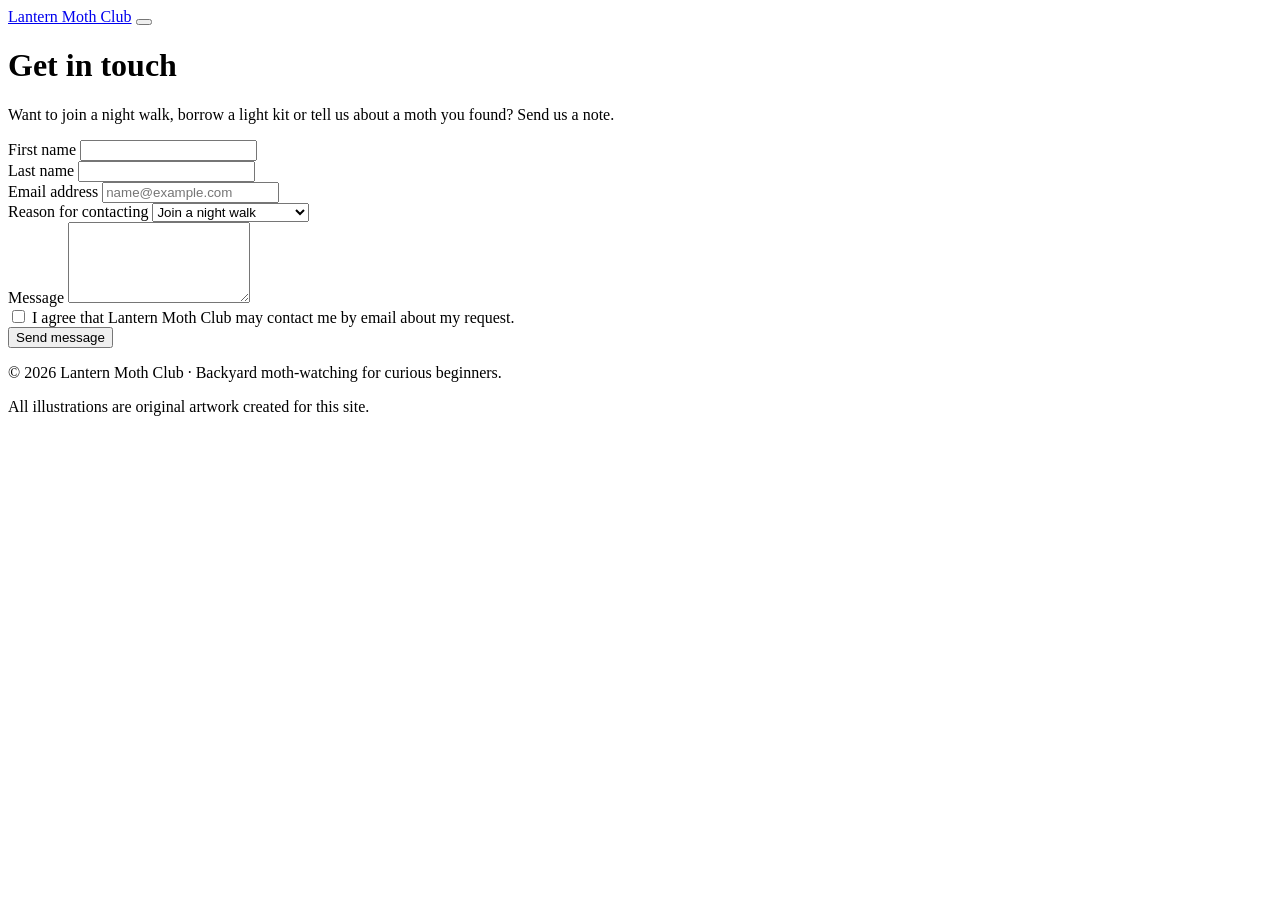
==== contact.html @ 5e59b5fc "Add contact page with accessible two-column form" ====
<!DOCTYPE html>
<html lang="en">
<head>
  <meta charset="utf-8">
  <meta name="viewport" content="width=device-width, initial-scale=1">
  <meta name="description" content="Contact Lantern Moth Club to join a night walk, borrow a light kit or report a sighting.">
  <title>Contact Lantern Moth Club | Join a Night Walk</title>
  <link rel="icon" href="images/luna-moth.svg" type="image/svg+xml">
  <link rel="stylesheet" href="css/bootstrap.min.css">
  <link rel="stylesheet" href="css/style.css">
</head>
<body>
  <header>
    <nav class="navbar md:navbar-expand bg-1 border-bottom" aria-label="Main navigation">
      <div class="container">
        <a class="navbar-brand theme-primary fw-bold" href="index.html">Lantern Moth Club</a>
        <button class="btn navbar-toggler ms-auto" type="button" data-bs-toggle="drawer" data-bs-target="#siteDrawer" aria-controls="siteDrawer" aria-label="Open navigation menu">
          <span class="navbar-toggler-icon" aria-hidden="true"></span>
        </button>
        <dialog class="drawer drawer-end" id="siteDrawer" aria-labelledby="siteDrawerLabel">
          <div class="drawer-header">
            <p class="drawer-title fw-bold mb-0" id="siteDrawerLabel">Menu</p>
            <button type="button" class="btn-close" data-bs-dismiss="drawer" aria-label="Close navigation menu"></button>
          </div>
          <div class="drawer-body">
            <ul class="navbar-nav ms-auto">
          <li class="nav-item"><a class="nav-link" href="index.html">Home</a></li>
          <li class="nav-item"><a class="nav-link" href="#">Field Log</a></li>
          <li class="nav-item"><a class="nav-link active" href="contact.html" aria-current="page">Contact</a></li>
            </ul>
          </div>
        </dialog>
      </div>
    </nav>
  </header>
  <main class="container py-5">
    <h1 class="text-4xl fw-bold">Get in touch</h1>
    <p class="text-lg mb-4">Want to join a night walk, borrow a light kit or tell us about a moth you found? Send us a note.</p>
    <form action="#" method="post" class="row g-3" aria-label="Contact form">
      <div class="col-12 md:col-6 form-field">
        <label for="firstName">First name</label>
        <input type="text" class="form-control" id="firstName" name="firstName" autocomplete="given-name" required>
      </div>
      <div class="col-12 md:col-6 form-field">
        <label for="lastName">Last name</label>
        <input type="text" class="form-control" id="lastName" name="lastName" autocomplete="family-name" required>
      </div>
      <div class="col-12 md:col-6 form-field">
        <label for="email">Email address</label>
        <input type="email" class="form-control" id="email" name="email" autocomplete="email" placeholder="name@example.com" required>
      </div>
      <div class="col-12 md:col-6 form-field">
        <label for="reason">Reason for contacting</label>
        <select class="form-control" id="reason" name="reason" required>
          <option value="walk">Join a night walk</option>
          <option value="kit">Borrow a light kit</option>
          <option value="sighting">Report a moth sighting</option>
          <option value="other">Something else</option>
        </select>
      </div>
      <div class="col-12 form-field">
        <label for="message">Message</label>
        <textarea class="form-control" id="message" name="message" rows="5" required></textarea>
      </div>
      <div class="col-12 form-field">
        <input type="checkbox" class="check" id="consent" name="consent" required>
        <label for="consent">I agree that Lantern Moth Club may contact me by email about my request.</label>
      </div>
      <div class="col-12">
        <button type="submit" class="btn-solid theme-primary">Send message</button>
      </div>
    </form>
  </main>
  <footer class="bg-1 border-top py-4 mt-5">
    <div class="container text-center small">
      <p class="mb-1">&copy; 2026 Lantern Moth Club &middot; Backyard moth-watching for curious beginners.</p>
      <p class="mb-0">All illustrations are original artwork created for this site.</p>
    </div>
  </footer>
  <script type="module" src="js/bootstrap.bundle.min.js"></script>
</body>
</html>
---- css/style.css ----
/* Lantern Moth Club theme: luna-moth green primary */
:root {
  --bs-primary-base: oklch(52% 0.13 160);
  --bs-primary-bg: oklch(42% 0.11 162);
  --bs-primary-fg: light-dark(oklch(40% 0.11 162), oklch(80% 0.12 158));
  --bs-primary-fg-emphasis: light-dark(oklch(30% 0.08 162), oklch(90% 0.08 158));
  --bs-primary-bg-subtle: light-dark(oklch(95% 0.03 158), oklch(26% 0.05 162));
  --bs-primary-bg-muted: light-dark(oklch(88% 0.06 158), oklch(33% 0.07 162));
  --bs-primary-border: light-dark(oklch(74% 0.08 158), oklch(46% 0.1 162));
  --bs-primary-focus-ring: oklch(55% 0.13 160 / 0.5);
  --bs-primary-contrast: #fff;
}

.btn-solid.theme-primary {
  --bs-btn-bg: oklch(42% 0.11 162);
  --bs-btn-border-color: oklch(42% 0.11 162);
  --bs-btn-color: #fff;
  --bs-btn-hover-bg: oklch(36% 0.1 162);
  --bs-btn-hover-border-color: oklch(36% 0.1 162);
  --bs-btn-hover-color: #fff;
  --bs-btn-active-bg: oklch(31% 0.09 162);
  --bs-btn-active-border-color: oklch(31% 0.09 162);
  --bs-btn-active-color: #fff;
}
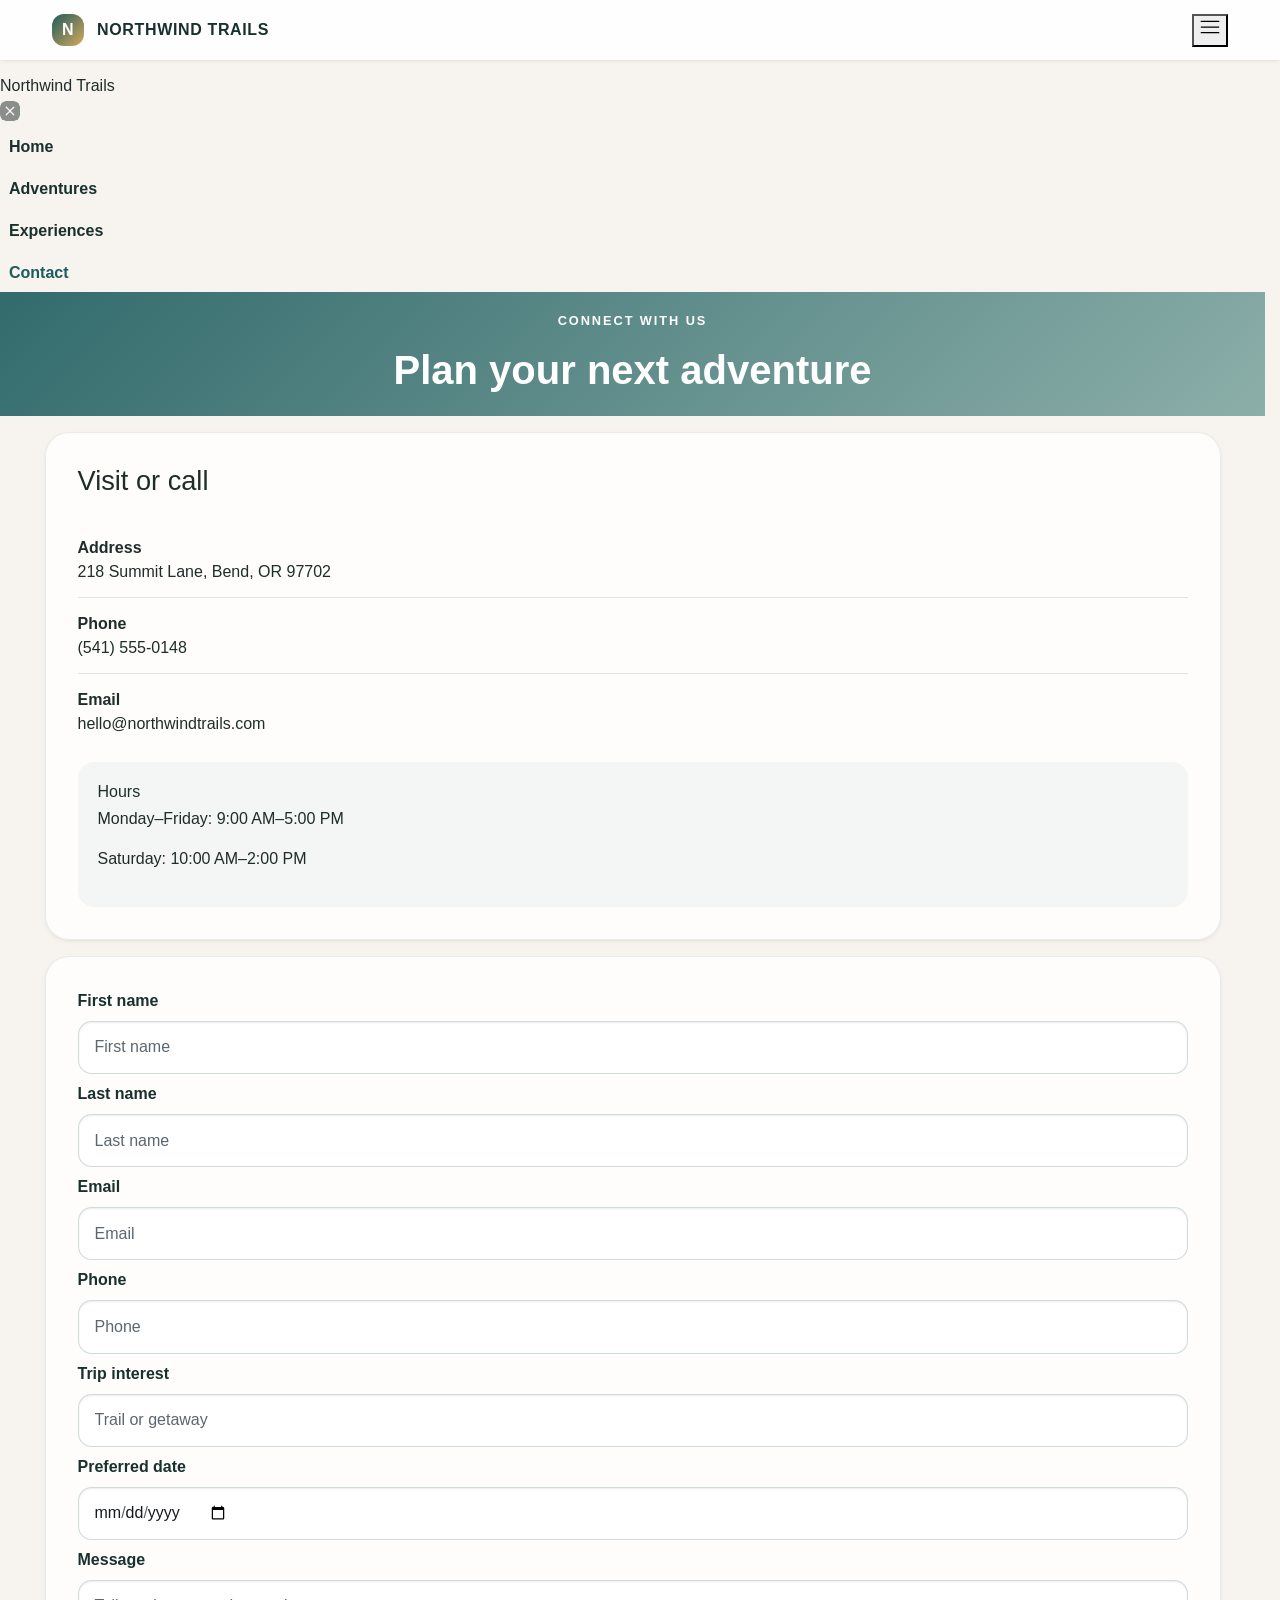
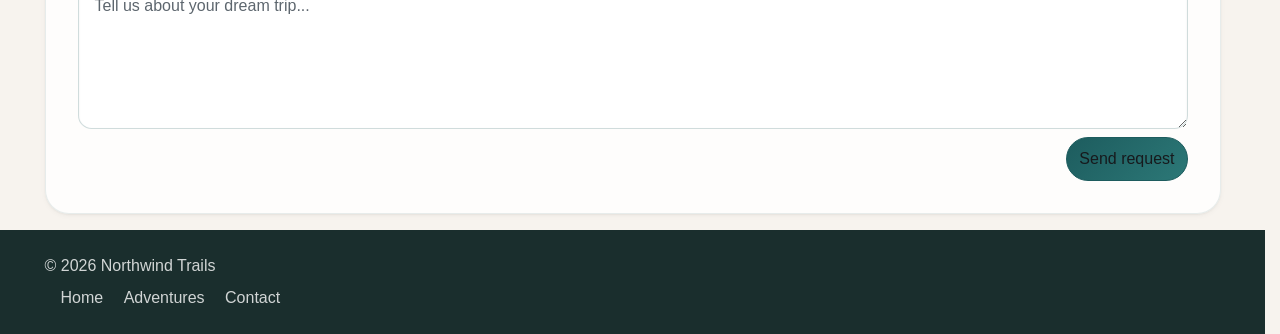
==== commit d870a9c6: "Replace repository with Northwind Trails landing site Co-authored-by: Copilot <223556219+Copilot@use" ====
--- a/contact.html
+++ b/contact.html
@@ -1,82 +1,159 @@
 <!DOCTYPE html>
 <html lang="en">
-<head>
-  <meta charset="utf-8">
-  <meta name="viewport" content="width=device-width, initial-scale=1">
-  <meta name="description" content="Contact Lantern Moth Club to join a night walk, borrow a light kit or report a sighting.">
-  <title>Contact Lantern Moth Club | Join a Night Walk</title>
-  <link rel="icon" href="images/luna-moth.svg" type="image/svg+xml">
-  <link rel="stylesheet" href="css/bootstrap.min.css">
-  <link rel="stylesheet" href="css/style.css">
-</head>
-<body>
-  <header>
-    <nav class="navbar md:navbar-expand bg-1 border-bottom" aria-label="Main navigation">
+  <head>
+    <meta charset="UTF-8" />
+    <meta name="viewport" content="width=device-width, initial-scale=1.0" />
+    <title>Northwind Trails | Contact</title>
+    <meta
+      name="description"
+      content="Contact Northwind Trails to plan your next mountain getaway or custom eco-tour."
+    />
+    <link rel="stylesheet" href="css/bootstrap.min.css" />
+    <link rel="stylesheet" href="css/style.css" />
+  </head>
+  <body>
+    <nav class="navbar navbar-expand-lg fixed-top shadow-sm">
       <div class="container">
-        <a class="navbar-brand theme-primary fw-bold" href="index.html">Lantern Moth Club</a>
-        <button class="btn navbar-toggler ms-auto" type="button" data-bs-toggle="drawer" data-bs-target="#siteDrawer" aria-controls="siteDrawer" aria-label="Open navigation menu">
-          <span class="navbar-toggler-icon" aria-hidden="true"></span>
+        <a class="navbar-brand" href="index.html" aria-label="Northwind Trails home page">
+          <span class="brand-mark">N</span>
+          <span>Northwind Trails</span>
+        </a>
+
+        <button
+          class="navbar-toggler"
+          type="button"
+          data-bs-toggle="offcanvas"
+          data-bs-target="#mobileNav"
+          aria-controls="mobileNav"
+          aria-label="Open navigation menu"
+        >
+          <span class="navbar-toggler-icon"></span>
         </button>
-        <dialog class="drawer drawer-end" id="siteDrawer" aria-labelledby="siteDrawerLabel">
-          <div class="drawer-header">
-            <p class="drawer-title fw-bold mb-0" id="siteDrawerLabel">Menu</p>
-            <button type="button" class="btn-close" data-bs-dismiss="drawer" aria-label="Close navigation menu"></button>
-          </div>
-          <div class="drawer-body">
-            <ul class="navbar-nav ms-auto">
-          <li class="nav-item"><a class="nav-link" href="index.html">Home</a></li>
-          <li class="nav-item"><a class="nav-link" href="#">Field Log</a></li>
-          <li class="nav-item"><a class="nav-link active" href="contact.html" aria-current="page">Contact</a></li>
-            </ul>
-          </div>
-        </dialog>
+
+        <div class="collapse navbar-collapse" id="mainNav">
+          <ul class="navbar-nav ms-auto align-items-lg-center">
+            <li class="nav-item"><a class="nav-link" href="index.html">Home</a></li>
+            <li class="nav-item"><a class="nav-link" href="index.html#adventures">Adventures</a></li>
+            <li class="nav-item"><a class="nav-link" href="index.html#experiences">Experiences</a></li>
+            <li class="nav-item"><a class="nav-link active" href="contact.html">Contact</a></li>
+            <li class="nav-item ms-lg-3">
+              <a class="btn btn-primary btn-sm rounded-pill px-3" href="contact.html#contactForm">Book now</a>
+            </li>
+          </ul>
+        </div>
       </div>
     </nav>
-  </header>
-  <main class="container py-5">
-    <h1 class="text-4xl fw-bold">Get in touch</h1>
-    <p class="text-lg mb-4">Want to join a night walk, borrow a light kit or tell us about a moth you found? Send us a note.</p>
-    <form action="#" method="post" class="row g-3" aria-label="Contact form">
-      <div class="col-12 md:col-6 form-field">
-        <label for="firstName">First name</label>
-        <input type="text" class="form-control" id="firstName" name="firstName" autocomplete="given-name" required>
+
+    <div class="offcanvas offcanvas-end" tabindex="-1" id="mobileNav" aria-labelledby="mobileNavLabel">
+      <div class="offcanvas-header">
+        <h5 class="offcanvas-title" id="mobileNavLabel">Northwind Trails</h5>
+        <button type="button" class="btn-close" data-bs-dismiss="offcanvas" aria-label="Close menu"></button>
       </div>
-      <div class="col-12 md:col-6 form-field">
-        <label for="lastName">Last name</label>
-        <input type="text" class="form-control" id="lastName" name="lastName" autocomplete="family-name" required>
+      <div class="offcanvas-body">
+        <ul class="navbar-nav">
+          <li class="nav-item"><a class="nav-link" href="index.html">Home</a></li>
+          <li class="nav-item"><a class="nav-link" href="index.html#adventures">Adventures</a></li>
+          <li class="nav-item"><a class="nav-link" href="index.html#experiences">Experiences</a></li>
+          <li class="nav-item"><a class="nav-link active" href="contact.html">Contact</a></li>
+        </ul>
       </div>
-      <div class="col-12 md:col-6 form-field">
-        <label for="email">Email address</label>
-        <input type="email" class="form-control" id="email" name="email" autocomplete="email" placeholder="name@example.com" required>
+    </div>
+
+    <main class="contact-page">
+      <section class="page-hero">
+        <div class="container py-5">
+          <div class="text-center">
+            <p class="eyebrow">Connect with us</p>
+            <h1>Plan your next adventure</h1>
+          </div>
+        </div>
+      </section>
+
+      <section class="py-5">
+        <div class="container">
+          <div class="row g-5 align-items-start">
+            <div class="col-lg-5">
+              <div class="contact-card shadow-sm h-100">
+                <h2 class="h3">Visit or call</h2>
+                <ul class="contact-list">
+                  <li>
+                    <strong>Address</strong>
+                    <span>218 Summit Lane, Bend, OR 97702</span>
+                  </li>
+                  <li>
+                    <strong>Phone</strong>
+                    <span>(541) 555-0148</span>
+                  </li>
+                  <li>
+                    <strong>Email</strong>
+                    <span>hello@northwindtrails.com</span>
+                  </li>
+                </ul>
+                <div class="hours-box mt-4">
+                  <h3 class="h5">Hours</h3>
+                  <p>Monday–Friday: 9:00 AM–5:00 PM</p>
+                  <p>Saturday: 10:00 AM–2:00 PM</p>
+                </div>
+              </div>
+            </div>
+
+            <div class="col-lg-7">
+              <form id="contactForm" class="contact-form shadow-sm">
+                <div class="row g-3">
+                  <div class="col-md-6">
+                    <label for="firstName" class="form-label">First name</label>
+                    <input type="text" class="form-control" id="firstName" name="firstName" placeholder="First name" />
+                  </div>
+                  <div class="col-md-6">
+                    <label for="lastName" class="form-label">Last name</label>
+                    <input type="text" class="form-control" id="lastName" name="lastName" placeholder="Last name" />
+                  </div>
+                  <div class="col-md-6">
+                    <label for="email" class="form-label">Email</label>
+                    <input type="email" class="form-control" id="email" name="email" placeholder="Email" />
+                  </div>
+                  <div class="col-md-6">
+                    <label for="phone" class="form-label">Phone</label>
+                    <input type="tel" class="form-control" id="phone" name="phone" placeholder="Phone" />
+                  </div>
+                  <div class="col-md-6">
+                    <label for="trip" class="form-label">Trip interest</label>
+                    <input type="text" class="form-control" id="trip" name="trip" placeholder="Trail or getaway" />
+                  </div>
+                  <div class="col-md-6">
+                    <label for="travelDate" class="form-label">Preferred date</label>
+                    <input type="date" class="form-control" id="travelDate" name="travelDate" />
+                  </div>
+                  <div class="col-12">
+                    <label for="message" class="form-label">Message</label>
+                    <textarea class="form-control" id="message" name="message" rows="5" placeholder="Tell us about your dream trip..."></textarea>
+                  </div>
+                  <div class="col-12 d-flex justify-content-end">
+                    <button type="submit" class="btn btn-primary btn-lg rounded-pill px-4">Send request</button>
+                  </div>
+                </div>
+              </form>
+            </div>
+          </div>
+        </div>
+      </section>
+    </main>
+
+    <footer class="site-footer">
+      <div class="container">
+        <div class="row gy-3 align-items-center">
+          <div class="col-md-6">
+            <p class="mb-0">© 2026 Northwind Trails</p>
+          </div>
+          <div class="col-md-6 text-md-end">
+            <a href="index.html">Home</a>
+            <a href="index.html#adventures">Adventures</a>
+            <a href="contact.html">Contact</a>
+          </div>
+        </div>
       </div>
-      <div class="col-12 md:col-6 form-field">
-        <label for="reason">Reason for contacting</label>
-        <select class="form-control" id="reason" name="reason" required>
-          <option value="walk">Join a night walk</option>
-          <option value="kit">Borrow a light kit</option>
-          <option value="sighting">Report a moth sighting</option>
-          <option value="other">Something else</option>
-        </select>
-      </div>
-      <div class="col-12 form-field">
-        <label for="message">Message</label>
-        <textarea class="form-control" id="message" name="message" rows="5" required></textarea>
-      </div>
-      <div class="col-12 form-field">
-        <input type="checkbox" class="check" id="consent" name="consent" required>
-        <label for="consent">I agree that Lantern Moth Club may contact me by email about my request.</label>
-      </div>
-      <div class="col-12">
-        <button type="submit" class="btn-solid theme-primary">Send message</button>
-      </div>
-    </form>
-  </main>
-  <footer class="bg-1 border-top py-4 mt-5">
-    <div class="container text-center small">
-      <p class="mb-1">&copy; 2026 Lantern Moth Club &middot; Backyard moth-watching for curious beginners.</p>
-      <p class="mb-0">All illustrations are original artwork created for this site.</p>
-    </div>
-  </footer>
-  <script type="module" src="js/bootstrap.bundle.min.js"></script>
-</body>
+    </footer>
+
+    <script src="js/bootstrap.bundle.min.js"></script>
+  </body>
 </html>
--- a/css/style.css
+++ b/css/style.css
@@ -1,24 +1,302 @@
-/* Lantern Moth Club theme: luna-moth green primary */
 :root {
-  --bs-primary-base: oklch(52% 0.13 160);
-  --bs-primary-bg: oklch(42% 0.11 162);
-  --bs-primary-fg: light-dark(oklch(40% 0.11 162), oklch(80% 0.12 158));
-  --bs-primary-fg-emphasis: light-dark(oklch(30% 0.08 162), oklch(90% 0.08 158));
-  --bs-primary-bg-subtle: light-dark(oklch(95% 0.03 158), oklch(26% 0.05 162));
-  --bs-primary-bg-muted: light-dark(oklch(88% 0.06 158), oklch(33% 0.07 162));
-  --bs-primary-border: light-dark(oklch(74% 0.08 158), oklch(46% 0.1 162));
-  --bs-primary-focus-ring: oklch(55% 0.13 160 / 0.5);
-  --bs-primary-contrast: #fff;
-}
-
-.btn-solid.theme-primary {
-  --bs-btn-bg: oklch(42% 0.11 162);
-  --bs-btn-border-color: oklch(42% 0.11 162);
-  --bs-btn-color: #fff;
-  --bs-btn-hover-bg: oklch(36% 0.1 162);
-  --bs-btn-hover-border-color: oklch(36% 0.1 162);
-  --bs-btn-hover-color: #fff;
-  --bs-btn-active-bg: oklch(31% 0.09 162);
-  --bs-btn-active-border-color: oklch(31% 0.09 162);
-  --bs-btn-active-color: #fff;
-}
+  --bs-primary: #1d5c5e;
+  --bs-secondary: #7a9d96;
+  --bs-success: #3a6b4d;
+  --bs-light: #f5f2ec;
+  --bs-dark: #1d2a2d;
+  --bs-body-bg: #f7f3ee;
+  --bs-body-color: #1f2d2a;
+  --brand-gold: #d7a95b;
+  --brand-ink: #18312d;
+  --brand-sand: #f7f0e8;
+  --brand-mint: #dde9e4;
+}
+
+html {
+  scroll-behavior: smooth;
+}
+
+body {
+  font-family: "Segoe UI", Tahoma, sans-serif;
+  background: var(--bs-body-bg);
+  color: var(--bs-body-color);
+  padding-top: 76px;
+}
+
+img {
+  display: block;
+  max-width: 100%;
+}
+
+.navbar {
+  background: rgba(255, 255, 255, 0.9);
+  backdrop-filter: blur(12px);
+}
+
+.navbar-brand {
+  font-weight: 700;
+  color: var(--brand-ink);
+  letter-spacing: 0.04em;
+  text-transform: uppercase;
+}
+
+.brand-mark {
+  display: inline-flex;
+  align-items: center;
+  justify-content: center;
+  width: 2rem;
+  height: 2rem;
+  margin-right: 0.5rem;
+  border-radius: 0.75rem;
+  background: linear-gradient(135deg, var(--bs-primary), var(--brand-gold));
+  color: white;
+  font-weight: 700;
+}
+
+.nav-link {
+  color: var(--brand-ink);
+  font-weight: 600;
+}
+
+.nav-link:hover,
+.nav-link:focus,
+.nav-link.active {
+  color: var(--bs-primary);
+}
+
+.btn-primary {
+  background: linear-gradient(135deg, var(--bs-primary), #2c7877);
+  border-color: var(--bs-primary);
+}
+
+.btn-primary:hover,
+.btn-primary:focus {
+  background: linear-gradient(135deg, #1a4e50, var(--bs-primary));
+  border-color: #1a4e50;
+}
+
+.btn-outline-primary {
+  border-width: 2px;
+  color: var(--bs-primary);
+}
+
+.hero-section {
+  background:
+    radial-gradient(circle at top left, rgba(125, 165, 159, 0.28), transparent 30%),
+    linear-gradient(180deg, #f9f4ef 0%, #eef3f2 100%);
+}
+
+.eyebrow {
+  display: inline-block;
+  margin-bottom: 1rem;
+  color: var(--bs-primary);
+  font-size: 0.8rem;
+  font-weight: 700;
+  letter-spacing: 0.15em;
+  text-transform: uppercase;
+}
+
+.hero-section h1,
+.page-hero h1,
+.info-panel h2,
+.text-center h2 {
+  color: var(--brand-ink);
+  font-weight: 800;
+}
+
+.hero-section h1 {
+  font-size: clamp(2.5rem, 5vw, 4.25rem);
+  line-height: 1.1;
+  margin-bottom: 1rem;
+}
+
+.lead {
+  font-size: 1.1rem;
+}
+
+.feature-list {
+  list-style: none;
+  padding: 0;
+  margin: 1.5rem 0 0;
+  display: flex;
+  flex-wrap: wrap;
+  gap: 0.75rem 1.25rem;
+  color: var(--brand-ink);
+  font-weight: 600;
+}
+
+.feature-list li::before {
+  content: "✓";
+  color: var(--bs-success);
+  margin-right: 0.5rem;
+}
+
+.hero-card {
+  position: relative;
+  overflow: hidden;
+  border-radius: 2rem;
+  border: 8px solid rgba(255, 255, 255, 0.8);
+}
+
+.hero-card img {
+  aspect-ratio: 4 / 5;
+  object-fit: cover;
+}
+
+.carousel {
+  border-radius: 1.5rem;
+  overflow: hidden;
+}
+
+.carousel-item img {
+  height: 520px;
+  object-fit: cover;
+}
+
+.carousel-caption {
+  background: linear-gradient(180deg, transparent, rgba(12, 23, 26, 0.7));
+  border-radius: 0.75rem;
+  padding: 1.25rem 1.5rem;
+}
+
+.card {
+  border-radius: 1.25rem;
+  overflow: hidden;
+  transition: transform 0.2s ease, box-shadow 0.2s ease;
+}
+
+.card:hover {
+  transform: translateY(-4px);
+  box-shadow: 0 1.25rem 2.5rem rgba(24, 49, 45, 0.12) !important;
+}
+
+.card-img-top {
+  height: 240px;
+  object-fit: cover;
+}
+
+.accordion {
+  border-radius: 1.5rem;
+  overflow: hidden;
+}
+
+.accordion-button {
+  font-weight: 700;
+  color: var(--brand-ink);
+}
+
+.accordion-button:not(.collapsed) {
+  background: rgba(29, 92, 94, 0.08);
+  color: var(--bs-primary);
+}
+
+.info-panel,
+.contact-card,
+.contact-form {
+  background: rgba(255, 255, 255, 0.8);
+  border: 1px solid rgba(29, 92, 94, 0.1);
+  border-radius: 1.5rem;
+}
+
+.icon-box {
+  display: inline-flex;
+  align-items: center;
+  justify-content: center;
+  width: 2.25rem;
+  height: 2.25rem;
+  border-radius: 999px;
+  background: rgba(29, 92, 94, 0.1);
+  color: var(--bs-primary);
+  font-weight: 700;
+}
+
+.site-footer {
+  padding: 1.5rem 0;
+  background: #1a2e2d;
+  color: rgba(255, 255, 255, 0.8);
+}
+
+.site-footer a {
+  color: rgba(255, 255, 255, 0.8);
+  text-decoration: none;
+  margin-left: 1rem;
+}
+
+.page-hero {
+  background: linear-gradient(135deg, rgba(29, 92, 94, 0.9), rgba(125, 165, 159, 0.88));
+  color: white;
+}
+
+.page-hero .eyebrow,
+.page-hero h1 {
+  color: white;
+}
+
+.contact-card,
+.contact-form {
+  padding: 2rem;
+}
+
+.contact-list {
+  list-style: none;
+  padding: 0;
+  margin: 1.5rem 0 0;
+}
+
+.contact-list li {
+  display: flex;
+  flex-direction: column;
+  padding: 0.85rem 0;
+  border-bottom: 1px solid rgba(24, 49, 45, 0.12);
+}
+
+.contact-list li:last-child {
+  border-bottom: none;
+}
+
+.hours-box {
+  background: rgba(125, 165, 159, 0.08);
+  border-radius: 1rem;
+  padding: 1.25rem;
+}
+
+.form-label {
+  font-weight: 600;
+  color: var(--brand-ink);
+}
+
+.form-control {
+  border-radius: 0.85rem;
+  border-color: rgba(29, 92, 94, 0.2);
+  padding: 0.85rem 1rem;
+}
+
+.form-control:focus {
+  border-color: var(--bs-primary);
+  box-shadow: 0 0 0 0.25rem rgba(29, 92, 94, 0.16);
+}
+
+@media (max-width: 991.98px) {
+  body {
+    padding-top: 68px;
+  }
+
+  .navbar-collapse {
+    display: none;
+  }
+}
+
+@media (max-width: 767.98px) {
+  .carousel-item img {
+    height: 360px;
+  }
+
+  .hero-section h1 {
+    font-size: 2.5rem;
+  }
+
+  .contact-card,
+  .contact-form {
+    padding: 1.25rem;
+  }
+}
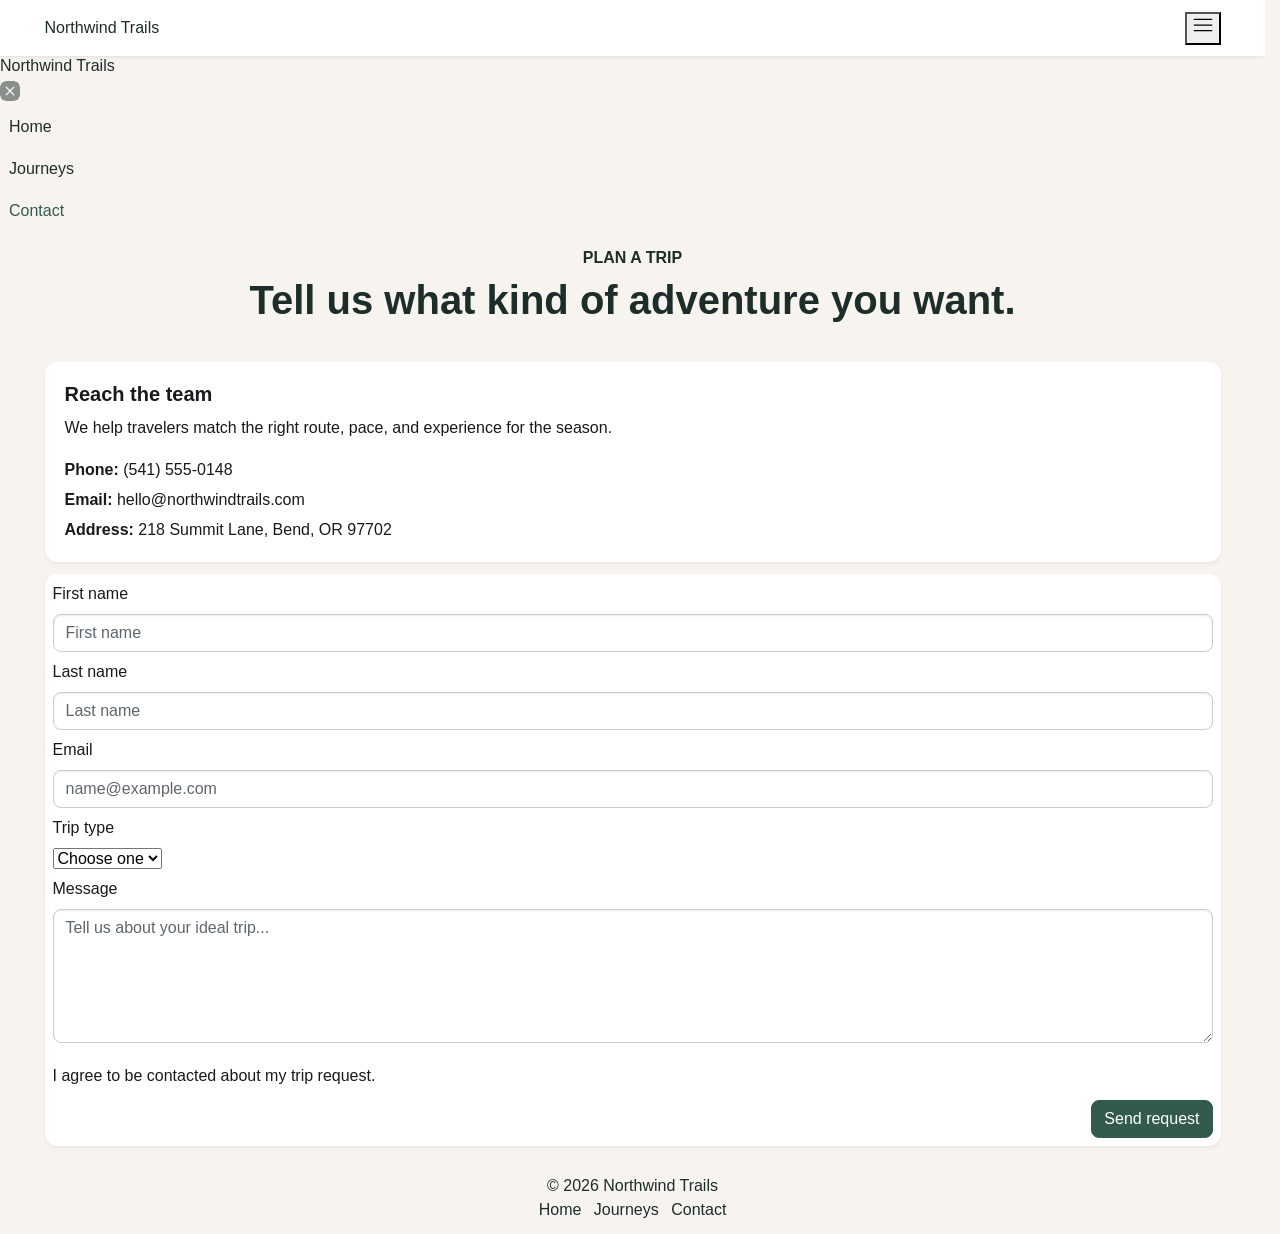
==== commit 5592eaa4: "Align site with assignment requirements and enable GitHub Pages Co-authored-by: Copilot <223556219+C" ====
--- a/contact.html
+++ b/contact.html
@@ -4,132 +4,102 @@
     <meta charset="UTF-8" />
     <meta name="viewport" content="width=device-width, initial-scale=1.0" />
     <title>Northwind Trails | Contact</title>
-    <meta
-      name="description"
-      content="Contact Northwind Trails to plan your next mountain getaway or custom eco-tour."
-    />
+    <meta name="description" content="Contact Northwind Trails to plan a guided hiking trip or custom outdoor getaway." />
     <link rel="stylesheet" href="css/bootstrap.min.css" />
     <link rel="stylesheet" href="css/style.css" />
   </head>
   <body>
-    <nav class="navbar navbar-expand-lg fixed-top shadow-sm">
+    <nav class="navbar navbar-expand-md bg-body shadow-sm">
       <div class="container">
-        <a class="navbar-brand" href="index.html" aria-label="Northwind Trails home page">
-          <span class="brand-mark">N</span>
-          <span>Northwind Trails</span>
-        </a>
-
-        <button
-          class="navbar-toggler"
-          type="button"
-          data-bs-toggle="offcanvas"
-          data-bs-target="#mobileNav"
-          aria-controls="mobileNav"
-          aria-label="Open navigation menu"
-        >
+        <a class="navbar-brand" href="index.html">Northwind Trails</a>
+        <button class="navbar-toggler" type="button" data-bs-toggle="offcanvas" data-bs-target="#navDrawer" aria-controls="navDrawer" aria-label="Open menu">
           <span class="navbar-toggler-icon"></span>
         </button>
-
-        <div class="collapse navbar-collapse" id="mainNav">
-          <ul class="navbar-nav ms-auto align-items-lg-center">
+        <div class="collapse navbar-collapse">
+          <ul class="navbar-nav ms-auto">
             <li class="nav-item"><a class="nav-link" href="index.html">Home</a></li>
-            <li class="nav-item"><a class="nav-link" href="index.html#adventures">Adventures</a></li>
-            <li class="nav-item"><a class="nav-link" href="index.html#experiences">Experiences</a></li>
+            <li class="nav-item"><a class="nav-link" href="#">Journeys</a></li>
             <li class="nav-item"><a class="nav-link active" href="contact.html">Contact</a></li>
-            <li class="nav-item ms-lg-3">
-              <a class="btn btn-primary btn-sm rounded-pill px-3" href="contact.html#contactForm">Book now</a>
-            </li>
           </ul>
         </div>
       </div>
     </nav>
 
-    <div class="offcanvas offcanvas-end" tabindex="-1" id="mobileNav" aria-labelledby="mobileNavLabel">
+    <div class="offcanvas offcanvas-end" tabindex="-1" id="navDrawer" aria-labelledby="navDrawerLabel">
       <div class="offcanvas-header">
-        <h5 class="offcanvas-title" id="mobileNavLabel">Northwind Trails</h5>
+        <h5 class="offcanvas-title" id="navDrawerLabel">Northwind Trails</h5>
         <button type="button" class="btn-close" data-bs-dismiss="offcanvas" aria-label="Close menu"></button>
       </div>
       <div class="offcanvas-body">
         <ul class="navbar-nav">
           <li class="nav-item"><a class="nav-link" href="index.html">Home</a></li>
-          <li class="nav-item"><a class="nav-link" href="index.html#adventures">Adventures</a></li>
-          <li class="nav-item"><a class="nav-link" href="index.html#experiences">Experiences</a></li>
+          <li class="nav-item"><a class="nav-link" href="#">Journeys</a></li>
           <li class="nav-item"><a class="nav-link active" href="contact.html">Contact</a></li>
         </ul>
       </div>
     </div>
 
-    <main class="contact-page">
-      <section class="page-hero">
-        <div class="container py-5">
-          <div class="text-center">
-            <p class="eyebrow">Connect with us</p>
-            <h1>Plan your next adventure</h1>
-          </div>
+    <main>
+      <section class="py-5 bg-body-tertiary">
+        <div class="container text-center">
+          <p class="text-uppercase fw-bold text-primary mb-2">Plan a trip</p>
+          <h1 class="fw-bold">Tell us what kind of adventure you want.</h1>
         </div>
       </section>
 
       <section class="py-5">
         <div class="container">
-          <div class="row g-5 align-items-start">
+          <div class="row g-4">
             <div class="col-lg-5">
-              <div class="contact-card shadow-sm h-100">
-                <h2 class="h3">Visit or call</h2>
-                <ul class="contact-list">
-                  <li>
-                    <strong>Address</strong>
-                    <span>218 Summit Lane, Bend, OR 97702</span>
-                  </li>
-                  <li>
-                    <strong>Phone</strong>
-                    <span>(541) 555-0148</span>
-                  </li>
-                  <li>
-                    <strong>Email</strong>
-                    <span>hello@northwindtrails.com</span>
-                  </li>
-                </ul>
-                <div class="hours-box mt-4">
-                  <h3 class="h5">Hours</h3>
-                  <p>Monday–Friday: 9:00 AM–5:00 PM</p>
-                  <p>Saturday: 10:00 AM–2:00 PM</p>
+              <div class="card h-100 shadow-sm border-0">
+                <div class="card-body">
+                  <h2 class="h4 fw-bold">Reach the team</h2>
+                  <p class="mb-3">We help travelers match the right route, pace, and experience for the season.</p>
+                  <ul class="list-unstyled">
+                    <li class="mb-2"><strong>Phone:</strong> (541) 555-0148</li>
+                    <li class="mb-2"><strong>Email:</strong> hello@northwindtrails.com</li>
+                    <li><strong>Address:</strong> 218 Summit Lane, Bend, OR 97702</li>
+                  </ul>
                 </div>
               </div>
             </div>
 
             <div class="col-lg-7">
-              <form id="contactForm" class="contact-form shadow-sm">
+              <form class="card shadow-sm border-0 p-3 p-md-4" novalidate>
                 <div class="row g-3">
                   <div class="col-md-6">
                     <label for="firstName" class="form-label">First name</label>
-                    <input type="text" class="form-control" id="firstName" name="firstName" placeholder="First name" />
+                    <input id="firstName" class="form-field form-control" type="text" name="firstName" placeholder="First name" />
                   </div>
                   <div class="col-md-6">
                     <label for="lastName" class="form-label">Last name</label>
-                    <input type="text" class="form-control" id="lastName" name="lastName" placeholder="Last name" />
+                    <input id="lastName" class="form-field form-control" type="text" name="lastName" placeholder="Last name" />
                   </div>
                   <div class="col-md-6">
                     <label for="email" class="form-label">Email</label>
-                    <input type="email" class="form-control" id="email" name="email" placeholder="Email" />
+                    <input id="email" class="form-field form-control" type="email" name="email" placeholder="name@example.com" />
                   </div>
                   <div class="col-md-6">
-                    <label for="phone" class="form-label">Phone</label>
-                    <input type="tel" class="form-control" id="phone" name="phone" placeholder="Phone" />
-                  </div>
-                  <div class="col-md-6">
-                    <label for="trip" class="form-label">Trip interest</label>
-                    <input type="text" class="form-control" id="trip" name="trip" placeholder="Trail or getaway" />
-                  </div>
-                  <div class="col-md-6">
-                    <label for="travelDate" class="form-label">Preferred date</label>
-                    <input type="date" class="form-control" id="travelDate" name="travelDate" />
+                    <label for="tripType" class="form-label">Trip type</label>
+                    <select id="tripType" class="form-field form-select" name="tripType">
+                      <option selected value="">Choose one</option>
+                      <option value="Hike">Hike</option>
+                      <option value="Camp">Camp</option>
+                      <option value="Photo">Photo trip</option>
+                    </select>
                   </div>
                   <div class="col-12">
                     <label for="message" class="form-label">Message</label>
-                    <textarea class="form-control" id="message" name="message" rows="5" placeholder="Tell us about your dream trip..."></textarea>
+                    <textarea id="message" class="form-field form-control" name="message" rows="5" placeholder="Tell us about your ideal trip..."></textarea>
                   </div>
-                  <div class="col-12 d-flex justify-content-end">
-                    <button type="submit" class="btn btn-primary btn-lg rounded-pill px-4">Send request</button>
+                  <div class="col-12">
+                    <div class="form-check">
+                      <input id="consent" class="form-field form-check-input" type="checkbox" name="consent" />
+                      <label for="consent" class="form-check-label">I agree to be contacted about my trip request.</label>
+                    </div>
+                  </div>
+                  <div class="col-12 text-end">
+                    <button type="submit" class="btn btn-solid theme-primary">Send request</button>
                   </div>
                 </div>
               </form>
@@ -139,21 +109,19 @@
       </section>
     </main>
 
-    <footer class="site-footer">
-      <div class="container">
-        <div class="row gy-3 align-items-center">
-          <div class="col-md-6">
-            <p class="mb-0">© 2026 Northwind Trails</p>
-          </div>
+    <footer class="bg-dark text-white py-4">
+      <div class="container text-center text-md-start">
+        <div class="row">
+          <div class="col-md-6">© 2026 Northwind Trails</div>
           <div class="col-md-6 text-md-end">
-            <a href="index.html">Home</a>
-            <a href="index.html#adventures">Adventures</a>
-            <a href="contact.html">Contact</a>
+            <a href="index.html" class="text-white text-decoration-none me-3">Home</a>
+            <a href="#" class="text-white text-decoration-none me-3">Journeys</a>
+            <a href="contact.html" class="text-white text-decoration-none">Contact</a>
           </div>
         </div>
       </div>
     </footer>
 
-    <script src="js/bootstrap.bundle.min.js"></script>
+    <script type="module" src="js/bootstrap.bundle.min.js"></script>
   </body>
 </html>
--- a/css/style.css
+++ b/css/style.css
@@ -1,302 +1,14 @@
-:root {
-  --bs-primary: #1d5c5e;
-  --bs-secondary: #7a9d96;
-  --bs-success: #3a6b4d;
-  --bs-light: #f5f2ec;
-  --bs-dark: #1d2a2d;
-  --bs-body-bg: #f7f3ee;
-  --bs-body-color: #1f2d2a;
-  --brand-gold: #d7a95b;
-  --brand-ink: #18312d;
-  --brand-sand: #f7f0e8;
-  --brand-mint: #dde9e4;
-}
-
-html {
-  scroll-behavior: smooth;
-}
-
-body {
-  font-family: "Segoe UI", Tahoma, sans-serif;
-  background: var(--bs-body-bg);
-  color: var(--bs-body-color);
-  padding-top: 76px;
-}
-
-img {
-  display: block;
-  max-width: 100%;
-}
-
-.navbar {
-  background: rgba(255, 255, 255, 0.9);
-  backdrop-filter: blur(12px);
-}
-
-.navbar-brand {
-  font-weight: 700;
-  color: var(--brand-ink);
-  letter-spacing: 0.04em;
-  text-transform: uppercase;
-}
-
-.brand-mark {
-  display: inline-flex;
-  align-items: center;
-  justify-content: center;
-  width: 2rem;
-  height: 2rem;
-  margin-right: 0.5rem;
-  border-radius: 0.75rem;
-  background: linear-gradient(135deg, var(--bs-primary), var(--brand-gold));
-  color: white;
-  font-weight: 700;
-}
-
-.nav-link {
-  color: var(--brand-ink);
-  font-weight: 600;
-}
-
-.nav-link:hover,
-.nav-link:focus,
-.nav-link.active {
-  color: var(--bs-primary);
-}
-
-.btn-primary {
-  background: linear-gradient(135deg, var(--bs-primary), #2c7877);
-  border-color: var(--bs-primary);
-}
-
-.btn-primary:hover,
-.btn-primary:focus {
-  background: linear-gradient(135deg, #1a4e50, var(--bs-primary));
-  border-color: #1a4e50;
-}
-
-.btn-outline-primary {
-  border-width: 2px;
-  color: var(--bs-primary);
-}
-
-.hero-section {
-  background:
-    radial-gradient(circle at top left, rgba(125, 165, 159, 0.28), transparent 30%),
-    linear-gradient(180deg, #f9f4ef 0%, #eef3f2 100%);
-}
-
-.eyebrow {
-  display: inline-block;
-  margin-bottom: 1rem;
-  color: var(--bs-primary);
-  font-size: 0.8rem;
-  font-weight: 700;
-  letter-spacing: 0.15em;
-  text-transform: uppercase;
-}
-
-.hero-section h1,
-.page-hero h1,
-.info-panel h2,
-.text-center h2 {
-  color: var(--brand-ink);
-  font-weight: 800;
-}
-
-.hero-section h1 {
-  font-size: clamp(2.5rem, 5vw, 4.25rem);
-  line-height: 1.1;
-  margin-bottom: 1rem;
-}
-
-.lead {
-  font-size: 1.1rem;
-}
-
-.feature-list {
-  list-style: none;
-  padding: 0;
-  margin: 1.5rem 0 0;
-  display: flex;
-  flex-wrap: wrap;
-  gap: 0.75rem 1.25rem;
-  color: var(--brand-ink);
-  font-weight: 600;
-}
-
-.feature-list li::before {
-  content: "✓";
-  color: var(--bs-success);
-  margin-right: 0.5rem;
-}
-
-.hero-card {
-  position: relative;
-  overflow: hidden;
-  border-radius: 2rem;
-  border: 8px solid rgba(255, 255, 255, 0.8);
-}
-
-.hero-card img {
-  aspect-ratio: 4 / 5;
-  object-fit: cover;
-}
-
-.carousel {
-  border-radius: 1.5rem;
-  overflow: hidden;
-}
-
-.carousel-item img {
-  height: 520px;
-  object-fit: cover;
-}
-
-.carousel-caption {
-  background: linear-gradient(180deg, transparent, rgba(12, 23, 26, 0.7));
-  border-radius: 0.75rem;
-  padding: 1.25rem 1.5rem;
-}
-
-.card {
-  border-radius: 1.25rem;
-  overflow: hidden;
-  transition: transform 0.2s ease, box-shadow 0.2s ease;
-}
-
-.card:hover {
-  transform: translateY(-4px);
-  box-shadow: 0 1.25rem 2.5rem rgba(24, 49, 45, 0.12) !important;
-}
-
-.card-img-top {
-  height: 240px;
-  object-fit: cover;
-}
-
-.accordion {
-  border-radius: 1.5rem;
-  overflow: hidden;
-}
-
-.accordion-button {
-  font-weight: 700;
-  color: var(--brand-ink);
-}
-
-.accordion-button:not(.collapsed) {
-  background: rgba(29, 92, 94, 0.08);
-  color: var(--bs-primary);
-}
-
-.info-panel,
-.contact-card,
-.contact-form {
-  background: rgba(255, 255, 255, 0.8);
-  border: 1px solid rgba(29, 92, 94, 0.1);
-  border-radius: 1.5rem;
-}
-
-.icon-box {
-  display: inline-flex;
-  align-items: center;
-  justify-content: center;
-  width: 2.25rem;
-  height: 2.25rem;
-  border-radius: 999px;
-  background: rgba(29, 92, 94, 0.1);
-  color: var(--bs-primary);
-  font-weight: 700;
-}
-
-.site-footer {
-  padding: 1.5rem 0;
-  background: #1a2e2d;
-  color: rgba(255, 255, 255, 0.8);
-}
-
-.site-footer a {
-  color: rgba(255, 255, 255, 0.8);
-  text-decoration: none;
-  margin-left: 1rem;
-}
-
-.page-hero {
-  background: linear-gradient(135deg, rgba(29, 92, 94, 0.9), rgba(125, 165, 159, 0.88));
-  color: white;
-}
-
-.page-hero .eyebrow,
-.page-hero h1 {
-  color: white;
-}
-
-.contact-card,
-.contact-form {
-  padding: 2rem;
-}
-
-.contact-list {
-  list-style: none;
-  padding: 0;
-  margin: 1.5rem 0 0;
-}
-
-.contact-list li {
-  display: flex;
-  flex-direction: column;
-  padding: 0.85rem 0;
-  border-bottom: 1px solid rgba(24, 49, 45, 0.12);
-}
-
-.contact-list li:last-child {
-  border-bottom: none;
-}
-
-.hours-box {
-  background: rgba(125, 165, 159, 0.08);
-  border-radius: 1rem;
-  padding: 1.25rem;
-}
-
-.form-label {
-  font-weight: 600;
-  color: var(--brand-ink);
-}
-
-.form-control {
-  border-radius: 0.85rem;
-  border-color: rgba(29, 92, 94, 0.2);
-  padding: 0.85rem 1rem;
-}
-
-.form-control:focus {
-  border-color: var(--bs-primary);
-  box-shadow: 0 0 0 0.25rem rgba(29, 92, 94, 0.16);
-}
-
-@media (max-width: 991.98px) {
-  body {
-    padding-top: 68px;
-  }
-
-  .navbar-collapse {
-    display: none;
-  }
-}
-
-@media (max-width: 767.98px) {
-  .carousel-item img {
-    height: 360px;
-  }
-
-  .hero-section h1 {
-    font-size: 2.5rem;
-  }
-
-  .contact-card,
-  .contact-form {
-    padding: 1.25rem;
-  }
-}
+:root{--bs-primary:#325b4e;--bs-body-color:#1d2d2a;--bs-body-bg:#f7f3ee}
+body{background:var(--bs-body-bg);color:var(--bs-body-color)}
+a,.nav-link,.navbar-brand{color:var(--bs-body-color)}
+.nav-link.active,.nav-link:hover,.navbar-brand:hover{color:var(--bs-primary)}
+.btn-solid.theme-primary{background:var(--bs-primary);border-color:var(--bs-primary);color:#fff}
+.btn-solid.theme-primary:hover,.btn-solid.theme-primary:focus{background:#25493d;border-color:#25493d;color:#fff}
+.btn-outline-primary{border-color:var(--bs-primary);color:var(--bs-primary)}
+.btn-outline-primary:hover,.btn-outline-primary:focus{background:var(--bs-primary);color:#fff}
+.form-field:focus{border-color:var(--bs-primary);box-shadow:0 0 0 .25rem rgba(50,91,78,.2)}
+.card-img-top{height:220px;object-fit:cover}
+img{max-width:100%;height:auto}
+summary{cursor:pointer;font-weight:600}
+dialog{border:0;border-radius:1rem;padding:1.5rem;max-width:28rem;width:min(90vw,28rem)}
+form .btn{margin-top:.25rem}
